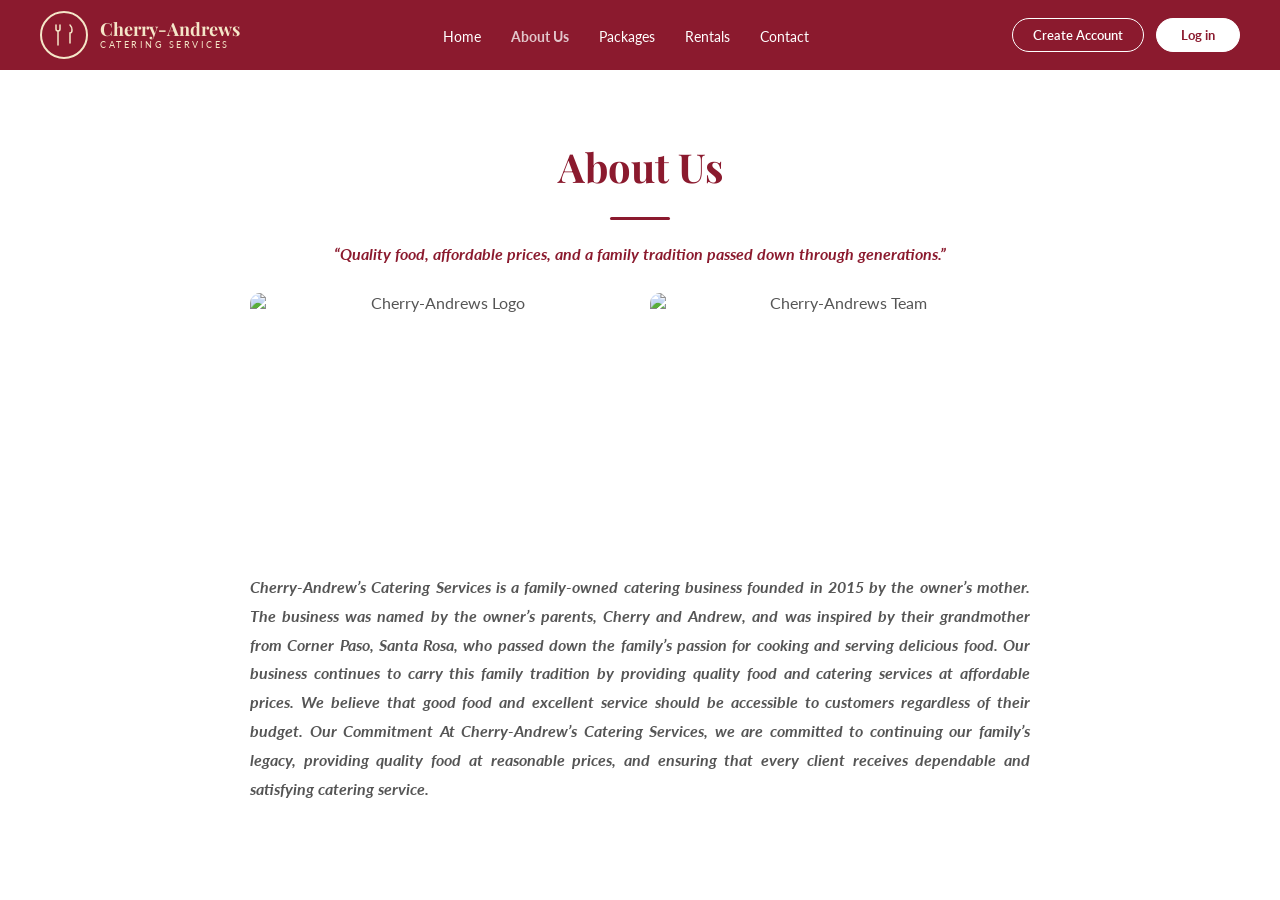
==== about.html @ e8bc684a "Add files via upload" ====
<!DOCTYPE html>
<html lang="en">

<head>
  <meta charset="UTF-8" />
  <meta name="viewport" content="width=device-width, initial-scale=1.0" />
  <title>About Us – Cherry-Andrews Catering Services</title>
  <link
    href="https://fonts.googleapis.com/css2?family=Playfair+Display:ital,wght@0,400;0,700;1,400;1,700&family=Lato:wght@300;400;700&display=swap"
    rel="stylesheet" />
  <style>
    *,
    *::before,
    *::after {
      box-sizing: border-box;
      margin: 0;
      padding: 0;
    }

    body {
      font-family: 'Lato', Arial, sans-serif;
      color: #555;
      background: #fff;
    }

    a {
      text-decoration: none;
      color: inherit;
    }

    /* Main navigation */
    .navbar {
      display: flex;
      align-items: center;
      justify-content: space-between;
      padding: 0 40px;
      height: 70px;
      background-color: #8b1a2e;
      position: sticky;
      top: 0;
      z-index: 100;
    }

    .nav-logo {
      display: flex;
      align-items: center;
      gap: 12px;
    }

    .logo-circle {
      width: 48px;
      height: 48px;
      border-radius: 50%;
      border: 2px solid #f5e6c8;
      display: flex;
      align-items: center;
      justify-content: center;
      flex-shrink: 0;
    }

    .logo-text {
      display: flex;
      flex-direction: column;
      line-height: 1.2;
    }

    .logo-brand {
      font-family: 'Playfair Display', serif;
      font-size: 18px;
      font-weight: 700;
      color: #f5e6c8;
    }

    .logo-tagline {
      font-size: 9px;
      color: #f5e6c8;
      letter-spacing: 2.5px;
    }

    .nav-links {
      list-style: none;
      display: flex;
      gap: 30px;
    }

    .nav-links a {
      color: #fff;
      font-size: 14px;
      transition: opacity 0.2s;
    }

    .nav-links a:hover,
    .nav-links a.active {
      opacity: 0.75;
      font-weight: 700;
    }

    .nav-actions {
      display: flex;
      gap: 12px;
    }

    .btn-outline {
      padding: 8px 20px;
      border: 1.5px solid #fff;
      border-radius: 20px;
      color: #fff;
      font-size: 13px;
      font-weight: 600;
      background: transparent;
    }

    .btn-outline:hover {
      background: rgba(255, 255, 255, 0.15);
    }

    .btn-solid {
      padding: 8px 24px;
      border: 1.5px solid #fff;
      border-radius: 20px;
      color: #8b1a2e;
      font-size: 13px;
      font-weight: 700;
      background: #fff;
    }

    .btn-solid:hover {
      background: #f5e6c8;
    }

    /* About page content */
    .page-content {
      max-width: 860px;
      margin: 70px auto;
      padding: 0 40px;
      text-align: center;
    }

    .page-content h1 {
      font-family: 'Playfair Display', serif;
      font-size: 40px;
      color: #8b1a2e;
      margin-bottom: 24px;
    }

    /* About page image gallery */
    .about-images {
      display: flex;
      gap: 20px;
      margin-top: 30px;
    }

    .about-image1,
    .about-image2 {
      flex: 1;
      min-width: 0;
    }

    .about-image1 img,
    .about-image2 img {
      display: block;
      width: 100%;
      height: 280px;
      object-fit: cover;
      border-radius: 10px;
    }

    .page-content p:last-of-type {
      font-size: 16px;
      line-height: 1.8;
      color: #555;
      margin-bottom: 16px;
      text-align: justify;
    }

    .page-content p {
      font-weight: 700;
      font-style: italic;
      color: #8b1a2e;
      text-align: center;
    }

    .divider {
      width: 60px;
      height: 3px;
      background: #8b1a2e;
      margin: 24px auto;
      border-radius: 2px;
    }
  </style>
</head>

<body>
  <nav class="navbar">
    <a href="index.html" class="nav-logo">
      <div class="logo-circle">
        <svg width="24" height="24" viewBox="0 0 24 24" fill="none">
          <path d="M8 2v4c0 1.1-.9 2-2 2s-2-.9-2-2V2" stroke="#f5e6c8" stroke-width="1.5" stroke-linecap="round" />
          <path d="M6 8v14" stroke="#f5e6c8" stroke-width="1.5" stroke-linecap="round" />
          <path d="M18 2c0 0 2 2 2 5s-2 3-2 3v10" stroke="#f5e6c8" stroke-width="1.5" stroke-linecap="round" />
        </svg>
      </div>
      <div class="logo-text">
        <span class="logo-brand">Cherry-Andrews</span>
        <span class="logo-tagline">CATERING SERVICES</span>
      </div>
    </a>
    <ul class="nav-links">
      <li><a href="index.html">Home</a></li>
      <li><a href="about.html" class="active">About Us</a></li>
      <li><a href="packages.html">Packages</a></li>
      <li><a href="rentals.html">Rentals</a></li>
      <li><a href="contact.html">Contact</a></li>
    </ul>
    <div class="nav-actions">
      <a href="signup.html" class="btn-outline">Create Account</a>
      <a href="login.html" class="btn-solid">Log in</a>
    </div>
  </nav>

  <div class="page-content">
    <h1>About Us</h1>
    <div class="divider"></div>
    <p>“Quality food, affordable prices, and a family tradition passed down through generations.” </p>
    <div class="about-images">
      <div class="about-image1">
        <img src="image/aboutus1.jpg" alt="Cherry-Andrews Logo" />
      </div>
      <div class="about-image2">
        <img src="image/aboutus2.jpg" alt="Cherry-Andrews Team" />
      </div>
    </div>
    <p>Cherry-Andrew’s Catering Services is a family-owned catering business founded in 2015 by the owner’s mother. The
      business was named by the owner’s parents, Cherry and Andrew, and was inspired by their grandmother from Corner
      Paso, Santa Rosa, who passed down the family’s passion for cooking and serving delicious food.
      Our business continues to carry this family tradition by providing quality food and catering services at
      affordable prices. We believe that good food and excellent service should be accessible to customers regardless of
      their budget.
      Our Commitment
      At Cherry-Andrew’s Catering Services, we are committed to continuing our family’s legacy, providing quality food
      at reasonable prices, and ensuring that every client receives dependable and satisfying catering service.</p>
  </div>
</body>

</html>
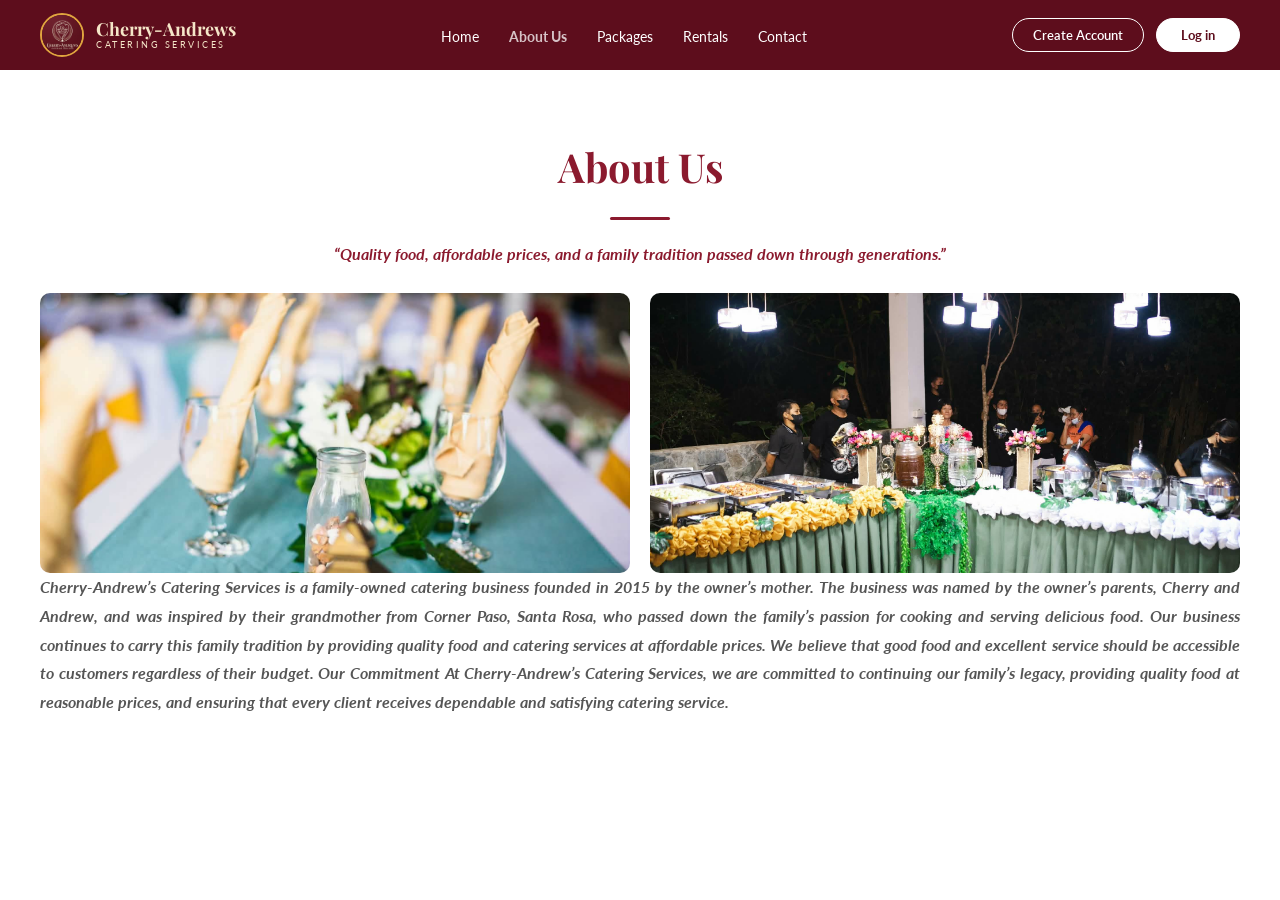
==== commit f61c8b32: "Add files via upload" ====
--- a/about.html
+++ b/about.html
@@ -1,4 +1,4 @@
-<!DOCTYPE html>
+﻿<!DOCTYPE html>
 <html lang="en">
 
 <head>
@@ -28,14 +28,14 @@
       color: inherit;
     }
 
-    /* Main navigation */
+    /* CSS ABOUT NAV: matches <nav class="navbar"> near the start of the body. */
     .navbar {
       display: flex;
       align-items: center;
       justify-content: space-between;
       padding: 0 40px;
       height: 70px;
-      background-color: #8b1a2e;
+      background-color: #5d0d1c;
       position: sticky;
       top: 0;
       z-index: 100;
@@ -47,15 +47,21 @@
       gap: 12px;
     }
 
-    .logo-circle {
-      width: 48px;
-      height: 48px;
+    /* Header logo, matched to the home page */
+    .brand-mark {
+      width: 44px;
+      height: 44px;
       border-radius: 50%;
-      border: 2px solid #f5e6c8;
-      display: flex;
-      align-items: center;
-      justify-content: center;
+      border: 2px solid #e0a53f;
+      overflow: hidden;
       flex-shrink: 0;
+    }
+
+    .brand-mark img {
+      display: block;
+      width: 100%;
+      height: 100%;
+      object-fit: cover;
     }
 
     .logo-text {
@@ -100,7 +106,11 @@
       gap: 12px;
     }
 
+    /* Create Account and Log in button styles */
     .btn-outline {
+      display: inline-flex;
+      align-items: center;
+      justify-content: center;
       padding: 8px 20px;
       border: 1.5px solid #fff;
       border-radius: 20px;
@@ -108,6 +118,7 @@
       font-size: 13px;
       font-weight: 600;
       background: transparent;
+      transition: background 0.2s;
     }
 
     .btn-outline:hover {
@@ -115,13 +126,17 @@
     }
 
     .btn-solid {
+      display: inline-flex;
+      align-items: center;
+      justify-content: center;
       padding: 8px 24px;
       border: 1.5px solid #fff;
       border-radius: 20px;
-      color: #8b1a2e;
+      color: #5d0d1c;
       font-size: 13px;
       font-weight: 700;
       background: #fff;
+      transition: background 0.2s;
     }
 
     .btn-solid:hover {
@@ -129,6 +144,7 @@
     }
 
     /* About page content */
+    /* CSS ABOUT CONTENT: styles the HTML <div class="page-content"> below the navbar. */
     .page-content {
       max-width: 860px;
       margin: 70px auto;
@@ -188,17 +204,16 @@
       border-radius: 2px;
     }
   </style>
-</head>
+    <!-- Responsive layout fixes for phones and tablets are in responsive.css. -->
+    <link rel="stylesheet" href="responsive.css" />
+  </head>
 
 <body>
+  <!-- HTML ABOUT NAV: styled by CSS .navbar, .nav-links, and .nav-actions. -->
   <nav class="navbar">
     <a href="index.html" class="nav-logo">
-      <div class="logo-circle">
-        <svg width="24" height="24" viewBox="0 0 24 24" fill="none">
-          <path d="M8 2v4c0 1.1-.9 2-2 2s-2-.9-2-2V2" stroke="#f5e6c8" stroke-width="1.5" stroke-linecap="round" />
-          <path d="M6 8v14" stroke="#f5e6c8" stroke-width="1.5" stroke-linecap="round" />
-          <path d="M18 2c0 0 2 2 2 5s-2 3-2 3v10" stroke="#f5e6c8" stroke-width="1.5" stroke-linecap="round" />
-        </svg>
+      <div class="brand-mark">
+        <img src="image/logo.jpg" alt="Cherry-Andrews Logo" />
       </div>
       <div class="logo-text">
         <span class="logo-brand">Cherry-Andrews</span>
@@ -212,16 +227,19 @@
       <li><a href="rentals.html">Rentals</a></li>
       <li><a href="contact.html">Contact</a></li>
     </ul>
+
+    <!-- Authentication links open the matching form on the home page -->
     <div class="nav-actions">
-      <a href="signup.html" class="btn-outline">Create Account</a>
-      <a href="login.html" class="btn-solid">Log in</a>
+      <a href="index.html?auth=signup" class="btn-outline">Create Account</a>
+      <a href="index.html?auth=login" class="btn-solid">Log in</a>
     </div>
   </nav>
 
+  <!-- HTML ABOUT CONTENT: styled by CSS .page-content and .about-images. -->
   <div class="page-content">
     <h1>About Us</h1>
     <div class="divider"></div>
-    <p>“Quality food, affordable prices, and a family tradition passed down through generations.” </p>
+    <p>“Quality food, affordable prices, and a family tradition passed down through generations.”</p>
     <div class="about-images">
       <div class="about-image1">
         <img src="image/aboutus1.jpg" alt="Cherry-Andrews Logo" />
@@ -242,4 +260,4 @@
   </div>
 </body>
 
-</html>+</html>
--- a/responsive.css
+++ b/responsive.css
@@ -0,0 +1,186 @@
+/* Shared responsive adjustments for phones and tablets. */
+html {
+  max-width: 100%;
+  overflow-x: hidden;
+}
+
+body {
+  min-width: 0;
+  overflow-x: hidden;
+}
+
+main,
+.main,
+.page-content,
+.content,
+.container,
+.layout {
+  min-width: 0;
+  max-width: 100%;
+}
+
+img,
+video,
+canvas,
+svg {
+  max-width: 100%;
+}
+
+table {
+  display: block;
+  width: 100%;
+  max-width: 100%;
+  overflow-x: auto;
+}
+
+/* Keep navigation, content sections, and dialogs within the screen width. */
+@media (max-width: 760px) {
+  .navbar {
+    height: auto;
+    min-height: 64px;
+    flex-wrap: wrap;
+    gap: 10px;
+    padding: 12px clamp(14px, 4vw, 28px);
+  }
+
+  .nav-links,
+  .nav-actions,
+  .topbar,
+  .topbar-right,
+  .top-actions {
+    max-width: 100%;
+    flex-wrap: wrap;
+  }
+
+  .about-images,
+  .contact-wrap,
+  .packages-grid,
+  .rentals-grid,
+  .service-grid,
+  .chart-grid,
+  .report-grid,
+  .stat-grid {
+    grid-template-columns: repeat(auto-fit, minmax(min(100%, 240px), 1fr));
+  }
+
+  .about-images,
+  .service-grid,
+  .packages-grid,
+  .rentals-grid,
+  .chart-grid,
+  .report-grid,
+  .stat-grid {
+    display: grid;
+  }
+
+  .layout,
+  .profile-layout,
+  .contact-wrap {
+    min-width: 0;
+    max-width: 100%;
+  }
+
+  .contact-wrap {
+    display: grid;
+    grid-template-columns: repeat(auto-fit, minmax(min(100%, 280px), 1fr));
+    gap: 20px;
+  }
+
+  .notification-panel,
+  .notif-panel {
+    width: min(520px, calc(100vw - 20px));
+    max-width: calc(100vw - 20px);
+  }
+
+  .booking-review-dialog {
+    width: min(620px, calc(100vw - 24px));
+    max-width: calc(100vw - 24px);
+    max-height: 88vh;
+    overflow: auto;
+  }
+
+  .profile-overlay,
+  .profile-modal,
+  .account-profile-dialog {
+    max-width: calc(100vw - 24px);
+  }
+
+  .sidebar {
+    max-width: 100%;
+  }
+}
+
+/* Stack controls and content on narrow phone screens. */
+@media (max-width: 540px) {
+  .navbar {
+    align-items: flex-start;
+  }
+
+  .nav-links {
+    gap: 8px 14px;
+  }
+
+  .about-images,
+  .packages-grid,
+  .rentals-grid,
+  .service-grid,
+  .chart-grid,
+  .report-grid,
+  .stat-grid,
+  .profile-layout {
+    grid-template-columns: minmax(0, 1fr);
+  }
+
+  .contact-wrap {
+    grid-template-columns: minmax(0, 1fr);
+  }
+
+  .contact-form,
+  .contact-info,
+  .profile-card,
+  .profile-settings {
+    min-width: 0;
+    width: 100%;
+  }
+
+  .table-panel,
+  .table-wrap,
+  .table-container {
+    max-width: 100%;
+    overflow-x: auto;
+  }
+
+  .notification-toolbar,
+  .notif-toolbar {
+    gap: 6px;
+    padding: 9px 10px;
+  }
+
+  .notification-bulk-controls,
+  .notif-bulk-controls {
+    flex-wrap: wrap;
+  }
+
+  .notification-action,
+  .notif-action {
+    flex: 1 1 auto;
+  }
+
+  .booking-review-head,
+  .booking-review-body,
+  .booking-review-actions {
+    padding-left: 14px;
+    padding-right: 14px;
+  }
+
+  .booking-review-body {
+    grid-template-columns: minmax(0, 1fr);
+  }
+
+  input,
+  select,
+  textarea,
+  button {
+    max-width: 100%;
+  }
+}
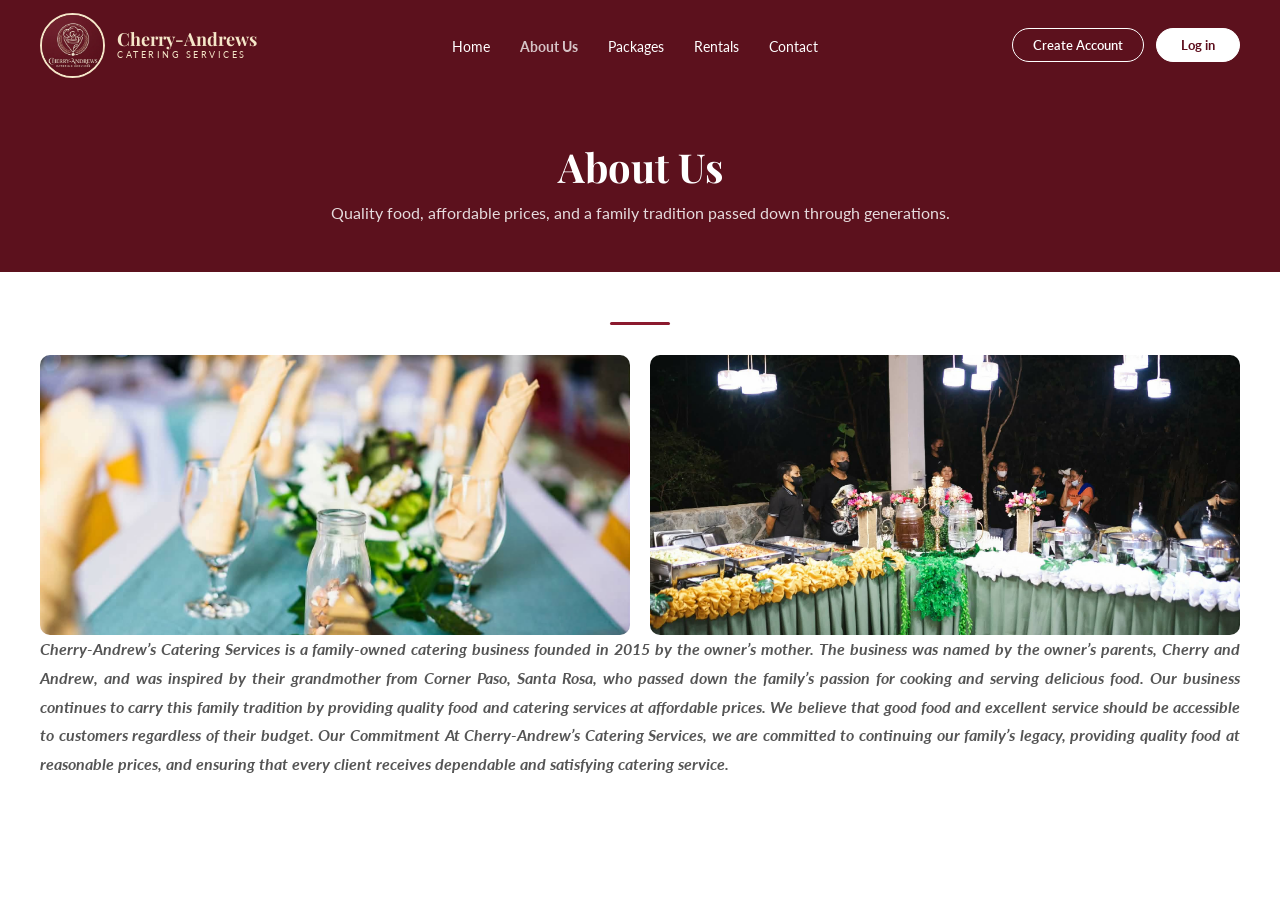
==== commit 8216a672: "Revise about page layout and styles Updated the layout and styling of the about page, including navb" ====
--- a/about.html
+++ b/about.html
@@ -1,4 +1,4 @@
-﻿<!DOCTYPE html>
+<!DOCTYPE html>
 <html lang="en">
 
 <head>
@@ -28,14 +28,14 @@
       color: inherit;
     }
 
-    /* CSS ABOUT NAV: matches <nav class="navbar"> near the start of the body. */
+    /* CSS ABOUT NAV: match Admin's 34px side spacing around the header content. */
     .navbar {
       display: flex;
       align-items: center;
       justify-content: space-between;
-      padding: 0 40px;
-      height: 70px;
-      background-color: #5d0d1c;
+      padding: 16px 40px;
+      height: 90px;
+      background-color: #5c111d;
       position: sticky;
       top: 0;
       z-index: 100;
@@ -47,12 +47,12 @@
       gap: 12px;
     }
 
-    /* Header logo, matched to the home page */
+    /* CSS ABOUT LOGO: slightly enlarge the logo and use a white border instead of gold. */
     .brand-mark {
-      width: 44px;
-      height: 44px;
-      border-radius: 50%;
-      border: 2px solid #e0a53f;
+      width: 65px;
+      height: 65px;
+      border-radius: 65%;
+      border: 2px solid #f5e6c8;
       overflow: hidden;
       flex-shrink: 0;
     }
@@ -143,20 +143,32 @@
       background: #f5e6c8;
     }
 
+    /* CSS ABOUT INTRO: match the burgundy title banner used on Rentals. */
+    .page-header {
+      background: #5c111d;
+      padding: 50px 40px;
+      text-align: center;
+      color: #fff;
+    }
+
+    .page-header h1 {
+      font-family: 'Playfair Display', serif;
+      font-size: 40px;
+      margin-bottom: 10px;
+    }
+
+    .page-header p {
+      font-size: 16px;
+      opacity: 0.85;
+    }
+
     /* About page content */
     /* CSS ABOUT CONTENT: styles the HTML <div class="page-content"> below the navbar. */
     .page-content {
       max-width: 860px;
-      margin: 70px auto;
+      margin: 50px auto 70px;
       padding: 0 40px;
       text-align: center;
-    }
-
-    .page-content h1 {
-      font-family: 'Playfair Display', serif;
-      font-size: 40px;
-      color: #8b1a2e;
-      margin-bottom: 24px;
     }
 
     /* About page image gallery */
@@ -235,11 +247,15 @@
     </div>
   </nav>
 
+  <!-- HTML ABOUT INTRO: styled by CSS .page-header to match the Rentals banner. -->
+  <div class="page-header">
+    <h1>About Us</h1>
+    <p>Quality food, affordable prices, and a family tradition passed down through generations.</p>
+  </div>
+
   <!-- HTML ABOUT CONTENT: styled by CSS .page-content and .about-images. -->
   <div class="page-content">
-    <h1>About Us</h1>
     <div class="divider"></div>
-    <p>“Quality food, affordable prices, and a family tradition passed down through generations.”</p>
     <div class="about-images">
       <div class="about-image1">
         <img src="image/aboutus1.jpg" alt="Cherry-Andrews Logo" />
--- a/responsive.css
+++ b/responsive.css
@@ -184,3 +184,215 @@
     max-width: 100%;
   }
 }
+
+/* ==========================================================
+   CUSTOMER PAGES (dashboard, my-reservations, new-booking,
+   order-history): ipakita ang sidebar sa phone bilang
+   horizontal scrollable menu imbes na itago.
+   ========================================================== */
+@media (max-width: 760px) {
+  .body-wrap {
+    flex-direction: column;
+  }
+
+  .body-wrap > .sidebar {
+    display: flex;          /* panalo laban sa display:none ng page */
+    width: 100%;
+    flex: none;
+    padding: 0;
+    overflow-x: auto;
+    border-right: 0;
+    border-bottom: 1px solid #3a0010;
+    -webkit-overflow-scrolling: touch;
+  }
+
+  .body-wrap > .sidebar .panel-label {
+    display: none;
+  }
+
+  .body-wrap > .sidebar .sidebar-item {
+    flex: 0 0 auto;
+    white-space: nowrap;
+    padding: 12px 16px;
+    font-size: 13px;
+    border-left: 0;
+    border-bottom: 3px solid transparent;
+  }
+
+  .body-wrap > .sidebar .sidebar-item.active {
+    border-left: 0;
+    border-bottom-color: #e0a53f;
+  }
+
+  .body-wrap > .main {
+    width: 100%;
+    min-width: 0;
+    padding: 16px 12px 28px;
+    overflow-y: visible;
+  }
+
+  /* Dashboard: ibalik ang "Planning ahead?" card sa ilalim ng content */
+  .body-wrap > .right-panel {
+    display: block;
+    width: 100%;
+    padding: 0 12px 24px;
+  }
+}
+
+/* ==========================================================
+   TOPBAR (customer, owner, admin): iisang layout sa phone.
+   Logo sa kaliwa; notif, profile, logout sa kanan, ISANG ROW.
+   ========================================================== */
+@media (max-width: 760px) {
+  .topbar {
+    height: 64px;
+    padding: 0 12px;
+    flex-wrap: nowrap;          /* huwag bumaba ang buttons */
+    gap: 8px;
+  }
+
+  .topbar-brand,
+  .brand {
+    gap: 8px;
+    min-width: 0;
+    flex-shrink: 1;
+  }
+
+  .brand-icon,
+  .brand-mark {
+    width: 40px;
+    height: 40px;
+  }
+
+  .brand-words .b1,
+  .brand-name {
+    font-size: 14px;
+    letter-spacing: 1px;
+    white-space: nowrap;
+  }
+
+  .brand-words .b2,
+  .brand-name small {
+    font-size: 10px;
+    margin-top: 2px;
+  }
+
+  .topbar-right,
+  .top-actions {
+    flex-wrap: nowrap;          /* sa gilid, hindi sa ilalim */
+    flex-shrink: 0;
+    gap: 6px;
+    margin-left: auto;
+  }
+
+  .logout-btn,
+  .logout {
+    padding: 5px 10px;
+    font-size: 11px;
+    border-radius: 16px;
+    white-space: nowrap;
+  }
+
+  /* Notification panel: nasa gitna ng screen sa ilalim ng topbar,
+     para hindi maputol sa kaliwa. */
+  .notif-panel,
+  .notification-panel {
+    position: fixed;
+    top: 68px;
+    left: 10px;
+    right: 10px;
+    width: auto;
+    max-width: none;
+  }
+}
+
+@media (max-width: 380px) {
+  .brand-words .b1,
+  .brand-name {
+    font-size: 12px;
+    letter-spacing: 0.5px;
+  }
+
+  .brand-icon,
+  .brand-mark {
+    width: 36px;
+    height: 36px;
+  }
+
+  .topbar-right,
+  .top-actions {
+    gap: 2px;
+  }
+}
+
+/* ==========================================================
+   PUBLIC LANDING PAGES (index, about, packages, rentals, contact)
+   1) Iisang ayos ng navbar sa phone, kahit anong link ang pinindot:
+      Logo  ->  Create Account / Log in  ->  Home About Packages Rentals Contact
+   2) "Our Services": nasa gitna ang bawat service sa kahit anong device.
+   ========================================================== */
+@media (max-width: 760px) {
+  .navbar {
+    display: flex;
+    flex-wrap: wrap;
+    align-items: center;
+    justify-content: flex-start;
+    row-gap: 12px;
+  }
+
+  /* 1st row: logo / brand (laging unang child ng navbar) */
+  .navbar > :first-child {
+    order: 1;
+    flex: 1 1 100%;
+  }
+
+  /* 2nd row: Create Account + Log in */
+  .navbar .nav-actions,
+  .navbar .nav-buttons,
+  .navbar .auth-buttons,
+  .navbar .navbar-actions {
+    order: 2;
+    flex: 1 1 100%;
+    display: flex;
+    flex-wrap: wrap;
+    justify-content: flex-start;
+    gap: 10px;
+  }
+
+  /* 3rd row: Home, About Us, Packages, Rentals, Contact */
+  .navbar .nav-links,
+  .navbar .nav-menu,
+  .navbar .navbar-links {
+    order: 3;
+    flex: 1 1 100%;
+    display: flex;
+    flex-wrap: wrap;
+    justify-content: flex-start;
+    gap: 8px 18px;
+  }
+
+  /* Services: nasa gitna */
+  .service-grid {
+    width: 100%;
+    max-width: 100%;
+    margin-left: auto;
+    margin-right: auto;
+    padding-left: 16px;
+    padding-right: 16px;
+    box-sizing: border-box;
+    justify-content: center;
+    justify-items: center;
+    text-align: center;
+  }
+
+  .service-grid > * {
+    width: 100%;
+    max-width: 420px;
+    margin-left: auto;
+    margin-right: auto;
+    display: flex;
+    flex-direction: column;
+    align-items: center;
+    text-align: center;
+  }
+}
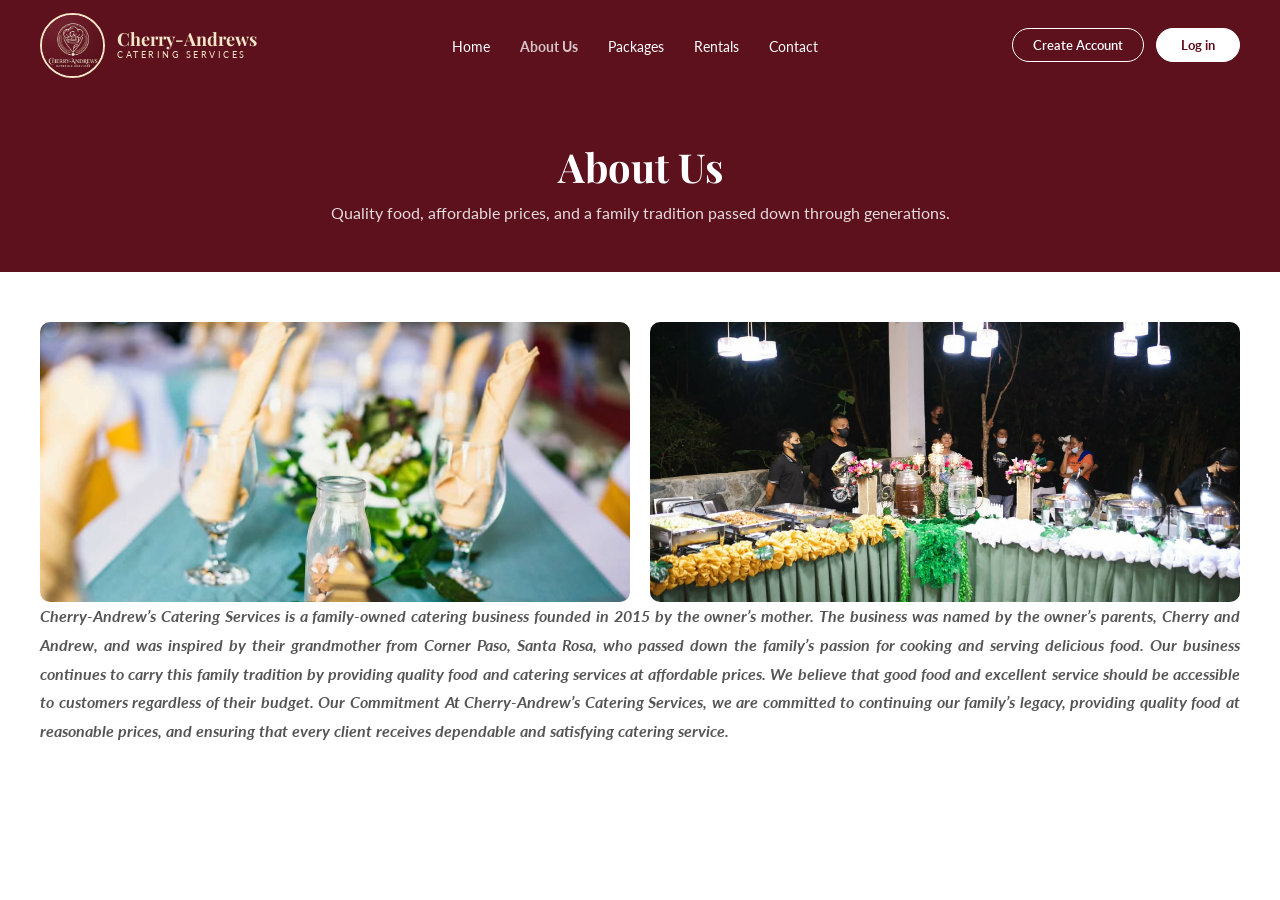
==== commit 51d3f774: "Update about.html" ====
--- a/about.html
+++ b/about.html
@@ -208,13 +208,6 @@
       text-align: center;
     }
 
-    .divider {
-      width: 60px;
-      height: 3px;
-      background: #8b1a2e;
-      margin: 24px auto;
-      border-radius: 2px;
-    }
   </style>
     <!-- Responsive layout fixes for phones and tablets are in responsive.css. -->
     <link rel="stylesheet" href="responsive.css" />
@@ -255,7 +248,6 @@
 
   <!-- HTML ABOUT CONTENT: styled by CSS .page-content and .about-images. -->
   <div class="page-content">
-    <div class="divider"></div>
     <div class="about-images">
       <div class="about-image1">
         <img src="image/aboutus1.jpg" alt="Cherry-Andrews Logo" />
